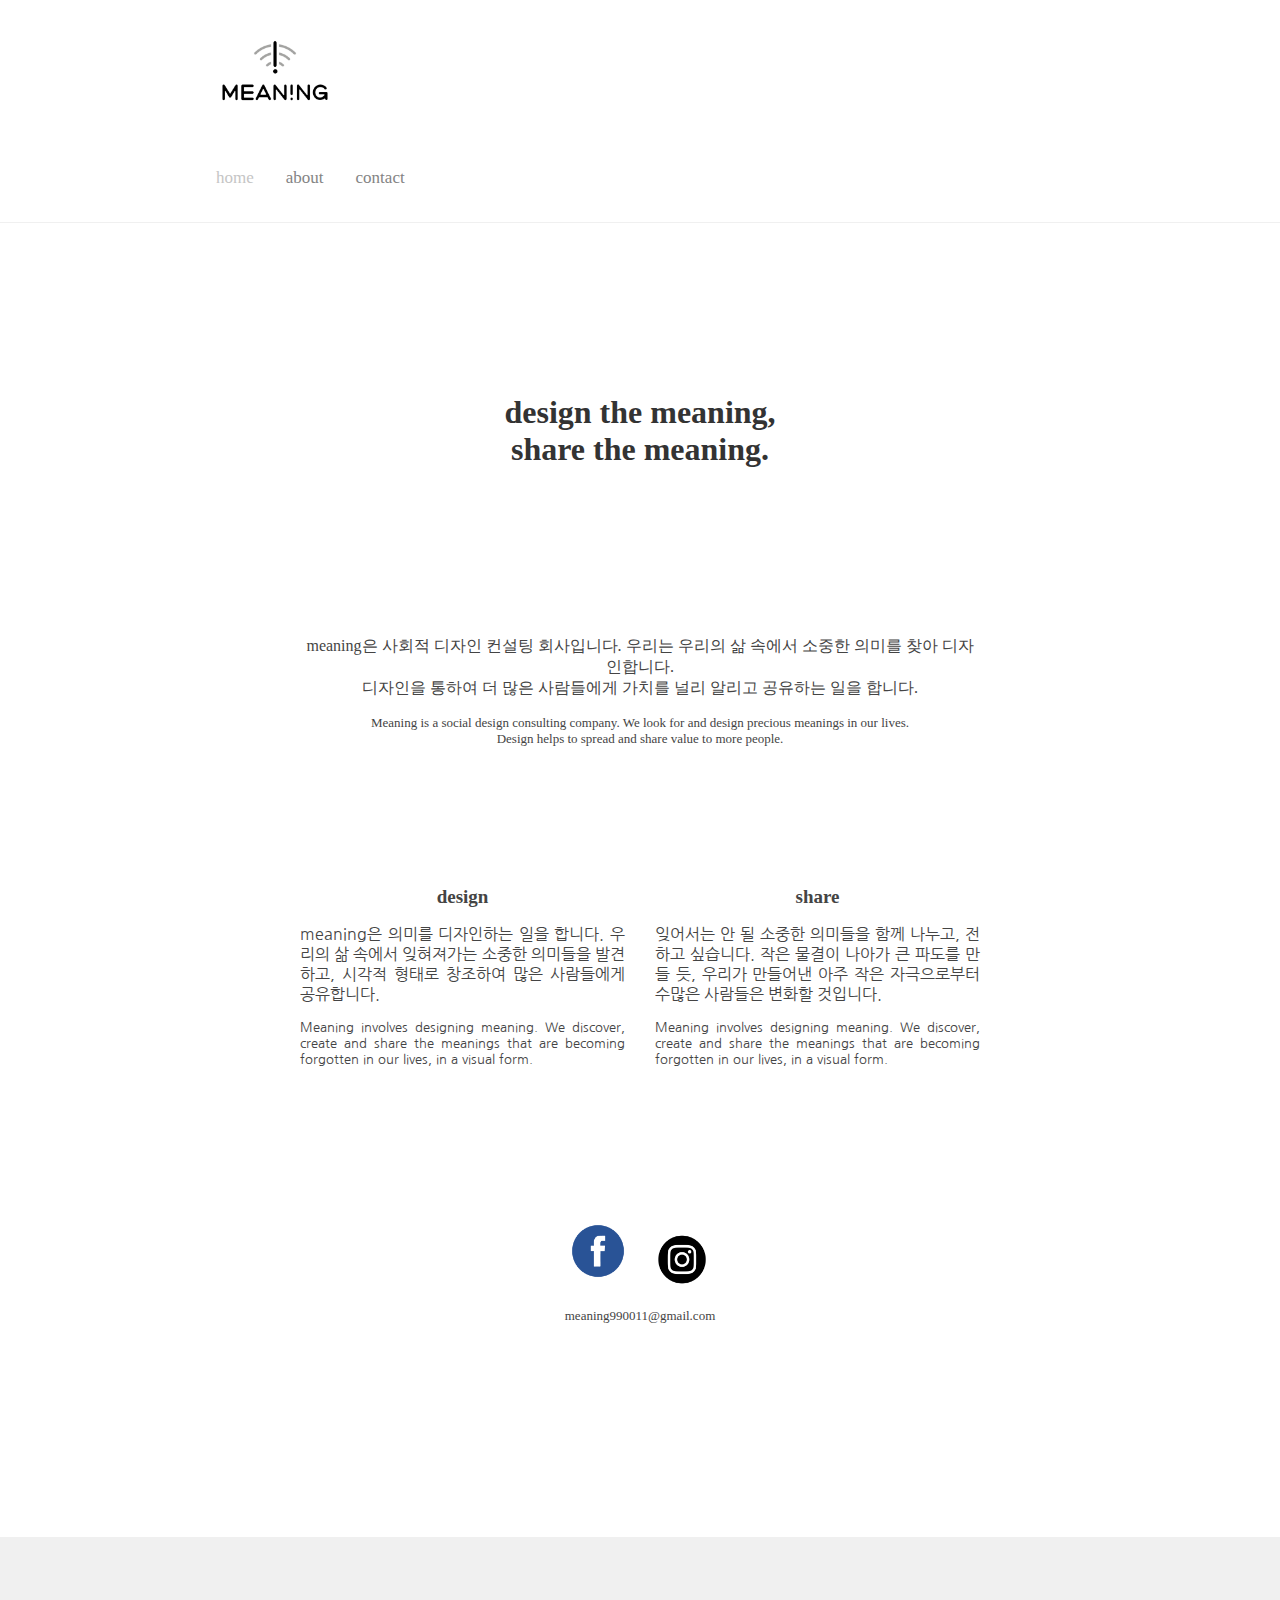
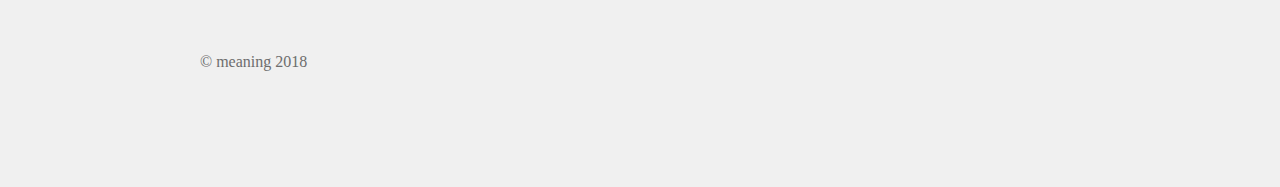
==== index.html @ 87a30c01 "메인 홈 html 파일 이름을 index로 수정" ====
<!DOCTYPE html>
<html>

<head>
  <meta charset="utf-8">
  <title>meaning</title>
  <link rel="stylesheet" href="css/style.css">
  <link href="https://fonts.googleapis.com/css?family=Nanum+Gothic" rel="stylesheet">
</head>

<body>
  <div class="site-header"> <img src="img/meaning_logo.jpg" alt="Meaning Logo" id="meaning_logo">
    <div class="topnav">
      <a class="active" href="meaningHome.html">home</a>
      <a href="#about">about</a>
      <a href="#contact">contact</a>
    </div>
  </div>

  <div class="site-content">
    <div class="main-grid">

      <div class="expression">
        <h1>design the meaning,<br>
          share the meaning.</h1>
      </div>

      <div class="expression-article">
        <p> meaning은 사회적 디자인 컨설팅 회사입니다. 우리는 우리의 삶 속에서 소중한 의미를 찾아 디자인합니다. <br>
          디자인을 통하여 더 많은 사람들에게 가치를 널리 알리고 공유하는 일을 합니다. </p>
        <p class="english-article"> Meaning is a social design consulting company. We look for and design precious meanings in our lives. <br>
          Design helps to spread and share value to more people. </p>
      </div>

      <div class="article">
        <h2>design</h2>
        <p> meaning은 의미를 디자인하는 일을 합니다. 우리의 삶 속에서 잊혀져가는 소중한 의미들을 발견하고,
          시각적 형태로 창조하여 많은 사람들에게 공유합니다. </p>
        <p class="english-article"> Meaning involves designing meaning. We discover,
          create and share the meanings that are becoming forgotten in our lives, in a visual form. </p>
      </div>
      <div class="article">
        <h2>share</h2>
        <p> 잊어서는 안 될 소중한 의미들을 함께 나누고, 전하고 싶습니다. 작은 물결이 나아가 큰 파도를 만들 듯,
          우리가 만들어낸 아주 작은 자극으로부터 수많은 사람들은 변화할 것입니다. </p>
        <p class="english-article"> Meaning involves designing meaning. We discover, create and share the meanings that are
          becoming forgotten in our lives, in a visual form. </p>
      </div>

      <div class="meaning-link">
        <a href="https://www.facebook.com/Meaning-1766220380100405/?ti=as">
          <img src="img/facebook_logo.png" width="512" height="512" id="facebook_logo">
        </a>
        <img src="img/instagram_logo.png" alt="" width="1024" height="768" id="instagram_logo" />
        <p id="meaning-email" class="english-article">
          meaning990011@gmail.com
        </p>
      </div>
    </div>
  </div>
  <div class="site-footer">
    <p id="meaning-copyright">
      © meaning 2018
    </p>
  </div>
</body>

</html>
---- css/style.css ----
body {
  margin: 0px;
}

a {
  text-decoration: none;
}

h1, h2, p {
  text-align: center;
	font-family: verdana;
}

h2{
	font-size: 19px;
}

.main-grid {
  display: grid;
  margin-left: 300px;
  margin-right: 300px;
  grid-template-columns: repeat(2, 1fr);
  grid-auto-rows: minmax(100px, auto);
  grid-gap: 30px;
  text-align: center;
  color: #444444;
}

.expression {
  font-family: verdana;
	color: #333333;
  grid-column: 1/3;
  margin-top: 150px;
  margin-bottom: 100px;
}

.expression-article {
  font-family: Verdana, 'Nanum Gothic', sans-serif;
  grid-column: 1/3;
  margin-bottom: 80px;
}

.article{
  margin-bottom: 100px;
}

.article p {
  text-align: justify;
  font-family: Verdana, 'Nanum Gothic', sans-serif;
}

.english-article{
  font-size: 13px;
}

.meaning-link {
  grid-column: 1/3;
  text-align: center;
  margin-bottom: 200px;
}

.site-content img {
  width: 70px;
  height: auto;
  padding: 5px;
}

#meaning_logo {
  width: 150px;
  height: 150px;
}

.site-header {
  padding-left: 200px;
  border-bottom: solid #f0f0f0 1px;
}

.site-footer{
  background-color: #f0f0f0;
  padding: 100px;
  padding-left: 200px;
}

#meaning-copyright{
  text-align: left;
  color: #6d6d6d;
}

/* Add a black background color to the top navigation */
.topnav {
  overflow: hidden;
  margin-bottom: 20px;
}

/* Style the links inside the navigation bar */
.topnav a {
  float: left;
  color: #848484;
  text-align: center;
  padding: 14px 16px;
  text-decoration: none;
  font-size: 17px;
}

/* Change the color of links on hover */
.topnav a:hover {
  color: #c5c5c5;
}

/* Add a color to the active/current link */
.topnav a.active {
  color: #c5c5c5;
}
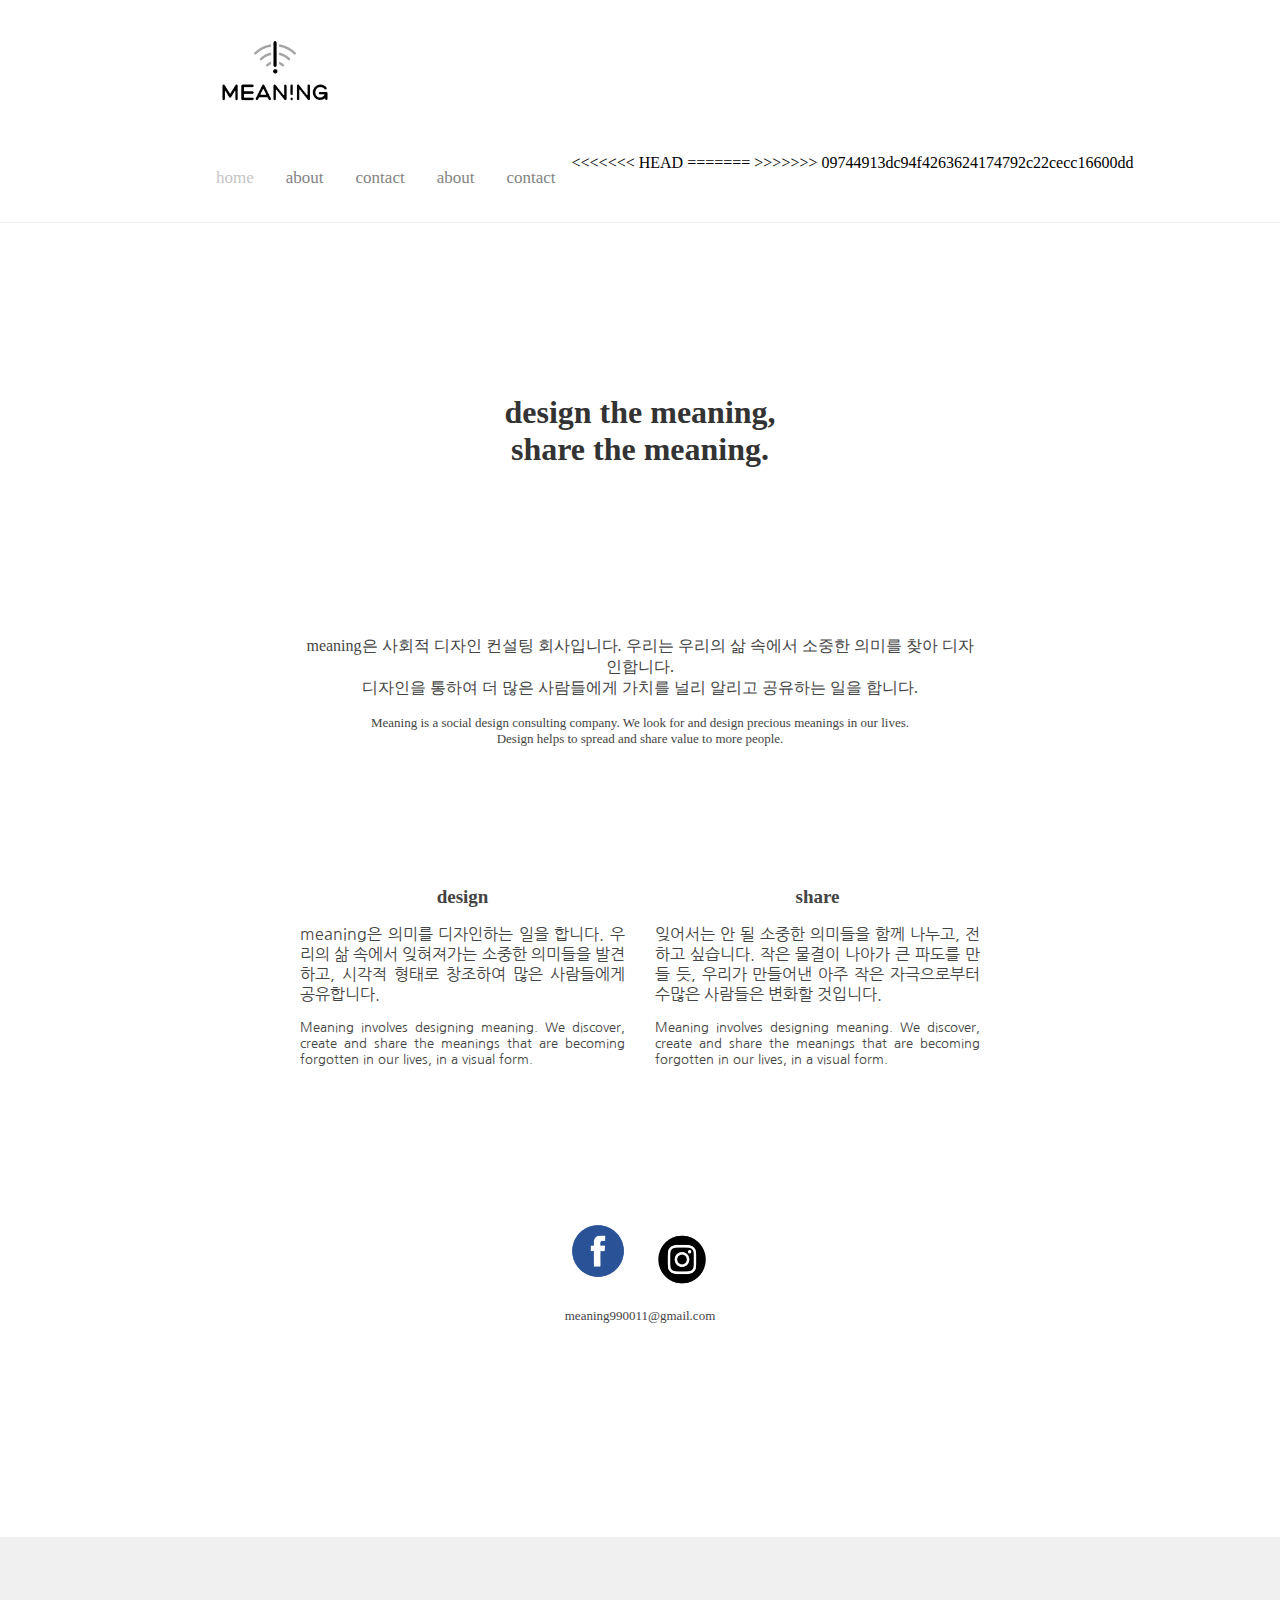
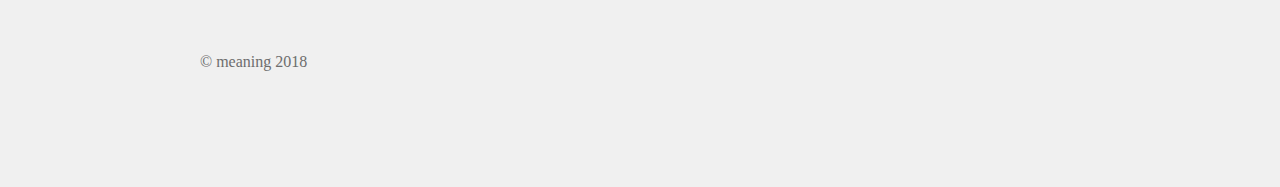
==== commit c28cff01: "Merge branch 'master' of https://github.com/Kibmer/MeaningWebsite" ====
--- a/index.html
+++ b/index.html
@@ -1,5 +1,5 @@
 <!DOCTYPE html>
-<html>
+<html lang="kr" dir="ltr">
 
 <head>
   <meta charset="utf-8">
@@ -9,11 +9,17 @@
 </head>
 
 <body>
-  <div class="site-header"> <img src="img/meaning_logo.jpg" alt="Meaning Logo" id="meaning_logo">
+  <div class="site-header">
+    <a href="index.html"><img src="img/meaning_logo.jpg" alt="Meaning Logo" id="meaning_logo"></a>
     <div class="topnav">
-      <a class="active" href="meaningHome.html">home</a>
+      <a class="active" href="index.html">home</a>
+<<<<<<< HEAD
       <a href="#about">about</a>
       <a href="#contact">contact</a>
+=======
+      <a href="about.html">about</a>
+      <a href="contact.html">contact</a>
+>>>>>>> 09744913dc94f4263624174792c22cecc16600dd
     </div>
   </div>
 
@@ -51,7 +57,9 @@
         <a href="https://www.facebook.com/Meaning-1766220380100405/?ti=as">
           <img src="img/facebook_logo.png" width="512" height="512" id="facebook_logo">
         </a>
-        <img src="img/instagram_logo.png" alt="" width="1024" height="768" id="instagram_logo" />
+        <a href="https://www.instagram.com/meaning_2018/">
+          <img src="img/instagram_logo.png" alt="" width="1024" height="768" id="instagram_logo" />
+        </a>
         <p id="meaning-email" class="english-article">
           meaning990011@gmail.com
         </p>
--- a/css/style.css
+++ b/css/style.css
@@ -111,3 +111,14 @@
 .topnav a.active {
   color: #c5c5c5;
 }
+
+.about-grid{
+    display: grid;
+    margin-left: 300px;
+    margin-right: 300px;
+    grid-template-columns: repeat(2, 1fr);
+    grid-auto-rows: minmax(100px, auto);
+    grid-gap: 30px;
+    text-align: center;
+    color: #444444;
+}
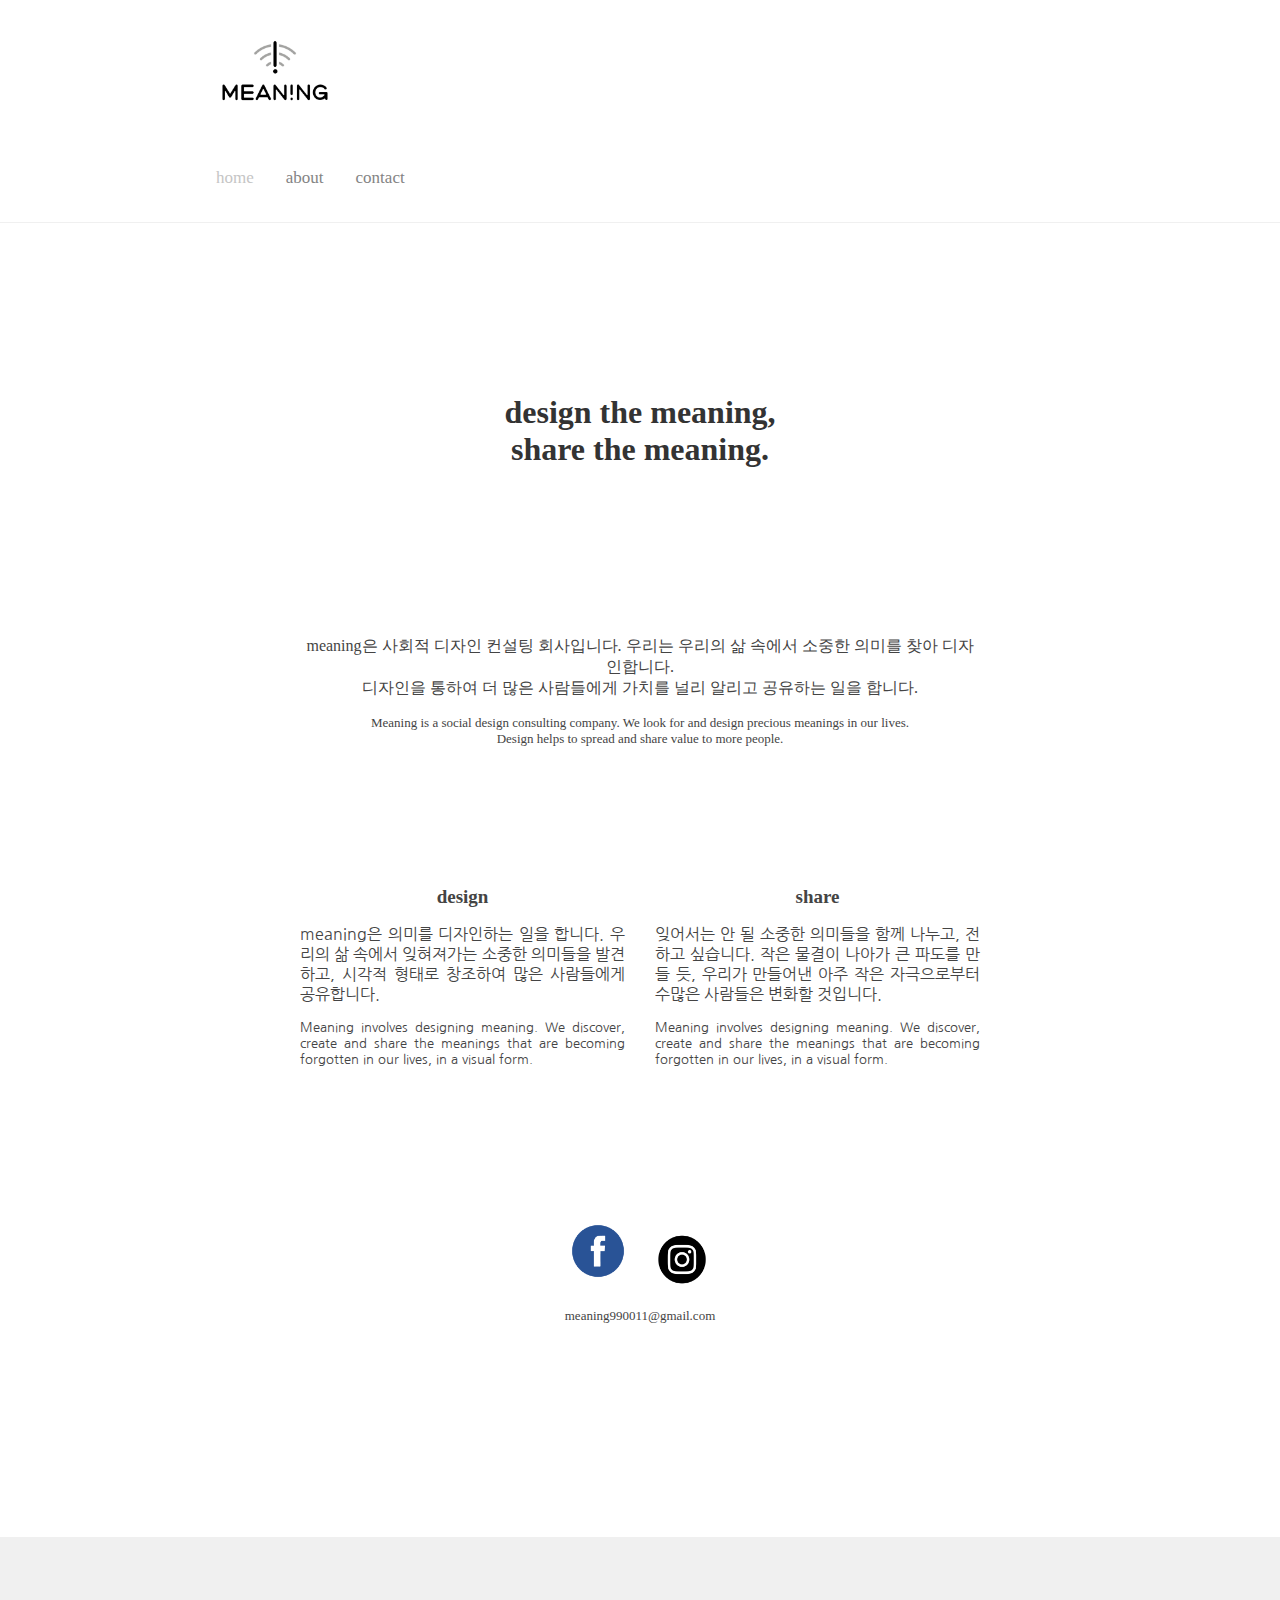
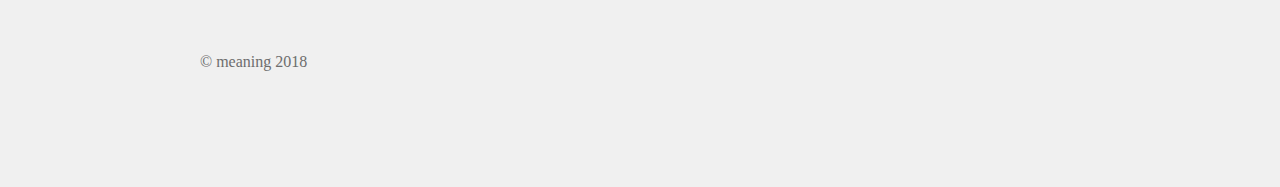
==== commit 2d0d3172: "about.html 작업 진행" ====
--- a/index.html
+++ b/index.html
@@ -13,19 +13,13 @@
     <a href="index.html"><img src="img/meaning_logo.jpg" alt="Meaning Logo" id="meaning_logo"></a>
     <div class="topnav">
       <a class="active" href="index.html">home</a>
-<<<<<<< HEAD
-      <a href="#about">about</a>
-      <a href="#contact">contact</a>
-=======
       <a href="about.html">about</a>
       <a href="contact.html">contact</a>
->>>>>>> 09744913dc94f4263624174792c22cecc16600dd
     </div>
   </div>
 
   <div class="site-content">
     <div class="main-grid">
-
       <div class="expression">
         <h1>design the meaning,<br>
           share the meaning.</h1>
--- a/css/style.css
+++ b/css/style.css
@@ -112,13 +112,10 @@
   color: #c5c5c5;
 }
 
-.about-grid{
-    display: grid;
+.about-layout{
     margin-left: 300px;
     margin-right: 300px;
-    grid-template-columns: repeat(2, 1fr);
     grid-auto-rows: minmax(100px, auto);
-    grid-gap: 30px;
     text-align: center;
     color: #444444;
 }
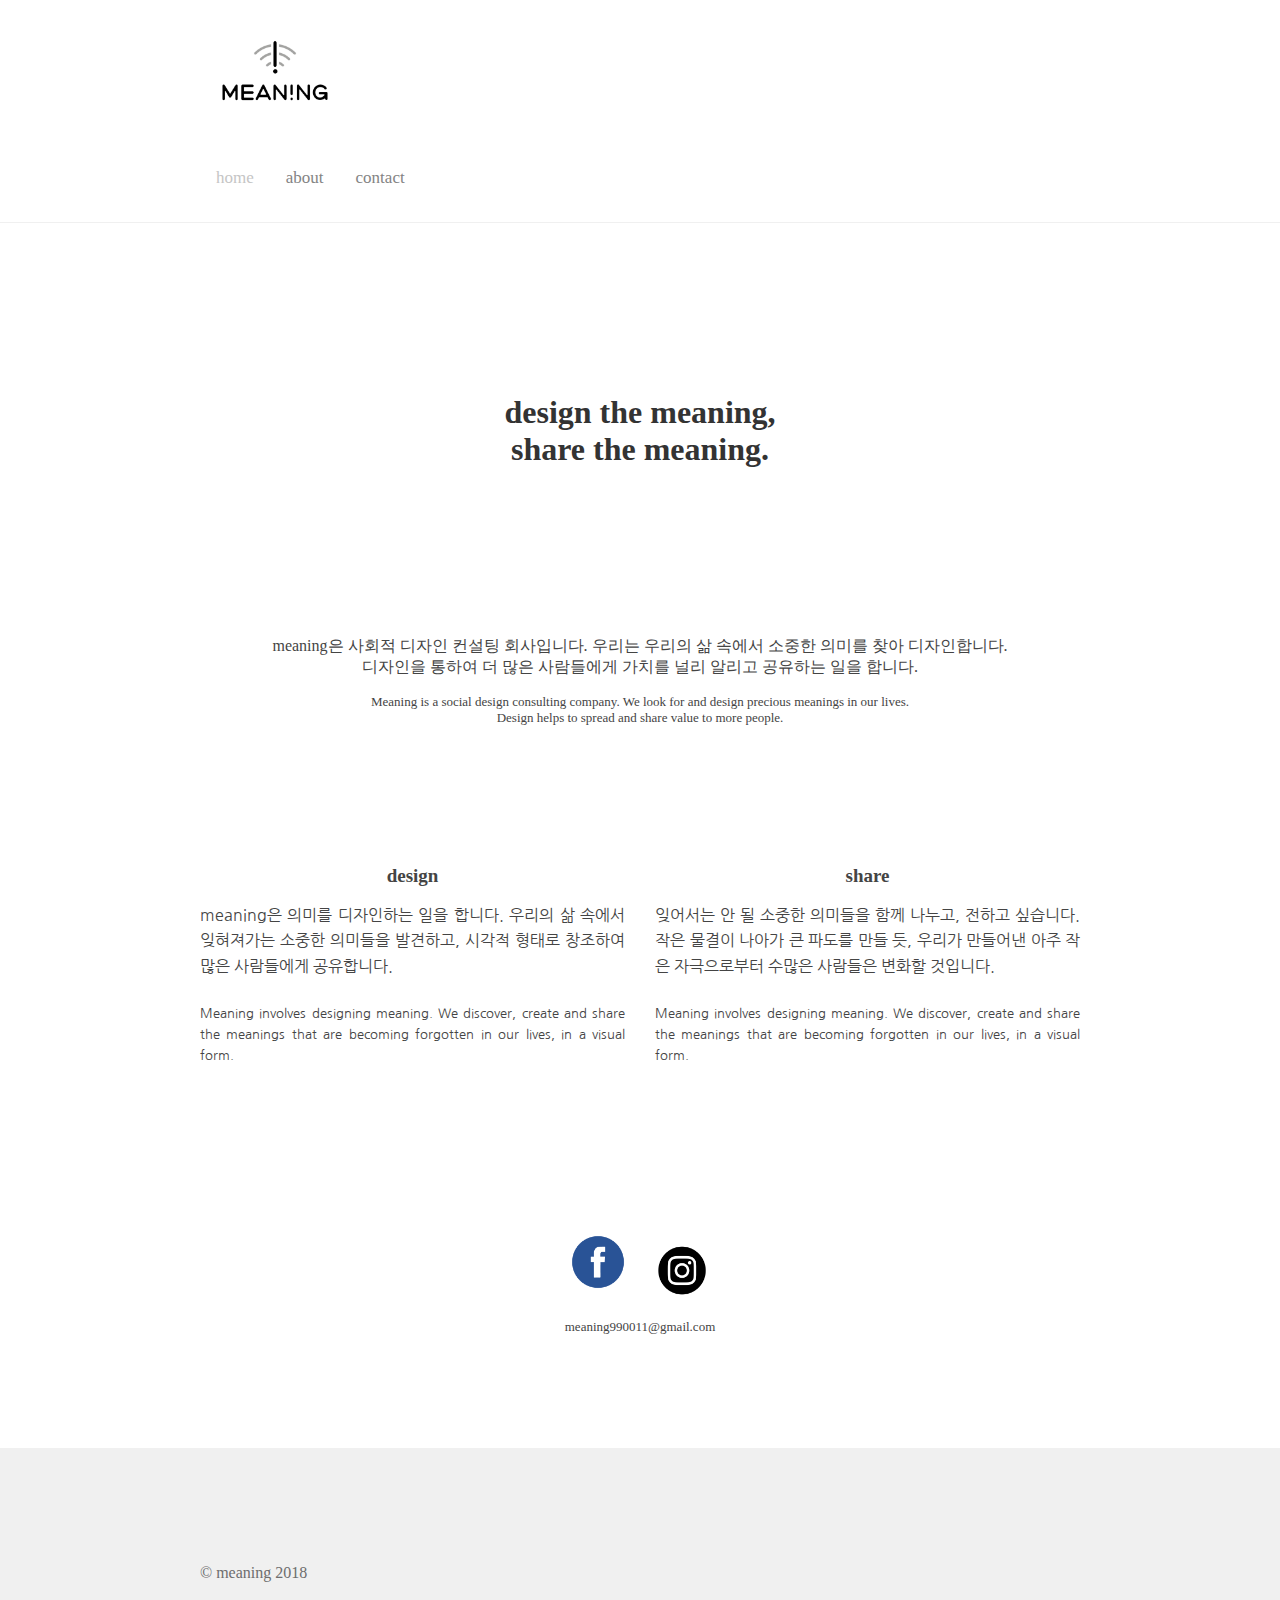
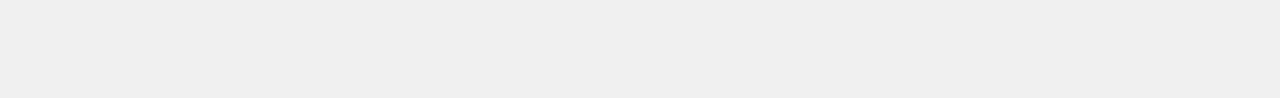
==== commit dd97a344: "썸네일 메타 데이터 수정" ====
--- a/index.html
+++ b/index.html
@@ -6,6 +6,7 @@
   <title>meaning</title>
   <link rel="stylesheet" href="css/style.css">
   <link href="https://fonts.googleapis.com/css?family=Nanum+Gothic" rel="stylesheet">
+  <meta itemprop="image" content="img/meaning_logo.jpg">
 </head>
 
 <body>
--- a/css/style.css
+++ b/css/style.css
@@ -8,17 +8,30 @@
 
 h1, h2, p {
   text-align: center;
-	font-family: verdana;
+  font-family: verdana;
 }
 
-h2{
-	font-size: 19px;
+h2 {
+  font-size: 19px;
+}
+
+.keyword-UL h2 {
+  display: inline-block;
+  padding-left: 20px;
+  padding-right: 20px;
+  padding-bottom: 5px;
+}
+
+.keyword-UL {
+  display: inline-block;
+  border-bottom: 1px solid #444444;
+  margin-bottom: 10px;
 }
 
 .main-grid {
   display: grid;
-  margin-left: 300px;
-  margin-right: 300px;
+  margin-left: 200px;
+  margin-right: 200px;
   grid-template-columns: repeat(2, 1fr);
   grid-auto-rows: minmax(100px, auto);
   grid-gap: 30px;
@@ -28,7 +41,7 @@
 
 .expression {
   font-family: verdana;
-	color: #333333;
+  color: #333333;
   grid-column: 1/3;
   margin-top: 150px;
   margin-bottom: 100px;
@@ -40,29 +53,34 @@
   margin-bottom: 80px;
 }
 
-.article{
+.article {
   margin-bottom: 100px;
 }
 
 .article p {
   text-align: justify;
   font-family: Verdana, 'Nanum Gothic', sans-serif;
+  margin-bottom: 25px;
+  line-height: 1.6;
 }
 
-.english-article{
+.english-article {
   font-size: 13px;
 }
 
 .meaning-link {
   grid-column: 1/3;
   text-align: center;
-  margin-bottom: 200px;
 }
 
 .site-content img {
   width: 70px;
   height: auto;
   padding: 5px;
+}
+
+.site-content {
+  padding-bottom: 100px;
 }
 
 #meaning_logo {
@@ -75,13 +93,13 @@
   border-bottom: solid #f0f0f0 1px;
 }
 
-.site-footer{
+.site-footer {
   background-color: #f0f0f0;
   padding: 100px;
   padding-left: 200px;
 }
 
-#meaning-copyright{
+#meaning-copyright {
   text-align: left;
   color: #6d6d6d;
 }
@@ -112,10 +130,49 @@
   color: #c5c5c5;
 }
 
-.about-layout{
-    margin-left: 300px;
-    margin-right: 300px;
-    grid-auto-rows: minmax(100px, auto);
-    text-align: center;
-    color: #444444;
+.about-layout {
+  margin-left: 200px;
+  margin-right: 200px;
+  text-align: center;
+  color: #444444;
 }
+
+.contact-layout {
+  margin-left: 200px;
+  margin-right: 200px;
+  text-align: center;
+  color: #444444;
+}
+
+#meaning-contact {
+  margin-top: 80px;
+  margin-bottom: 50px;
+}
+
+.contact-field {
+  text-align: left;
+  padding: 8px;
+  padding-bottom: 20px;
+  padding-top: 20px;
+  margin-bottom: 10px;
+  background-color: #fbfbfb;
+}
+
+.contact-field input, textarea {
+  padding: 5px;
+  margin: 5px 0;
+  margin-top: 5px;
+  width: 100%;
+  height: 40px;
+  box-sizing: border-box;
+}
+
+.contact-field textarea{
+  padding: 10px;
+  height: 80px;
+  font-family: 'arial';
+}
+
+#submit {
+  width: auto;
+}
